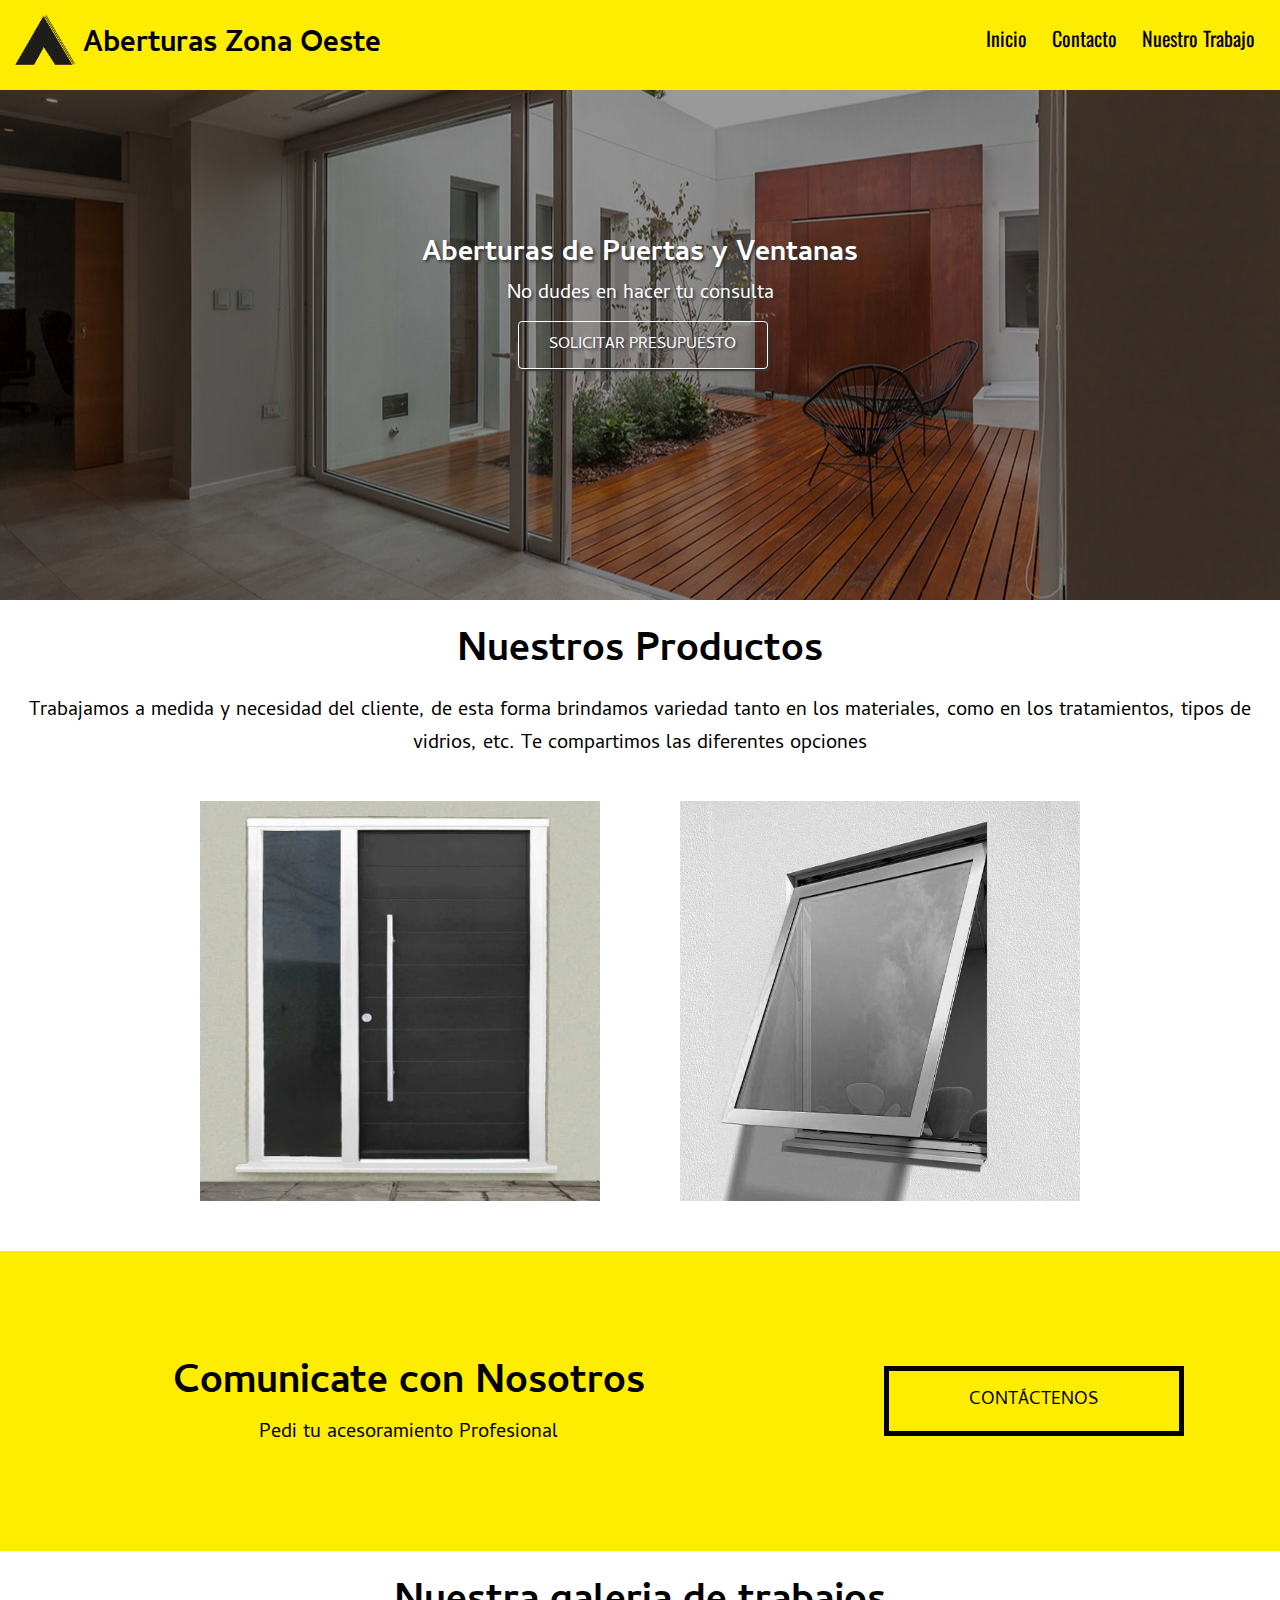
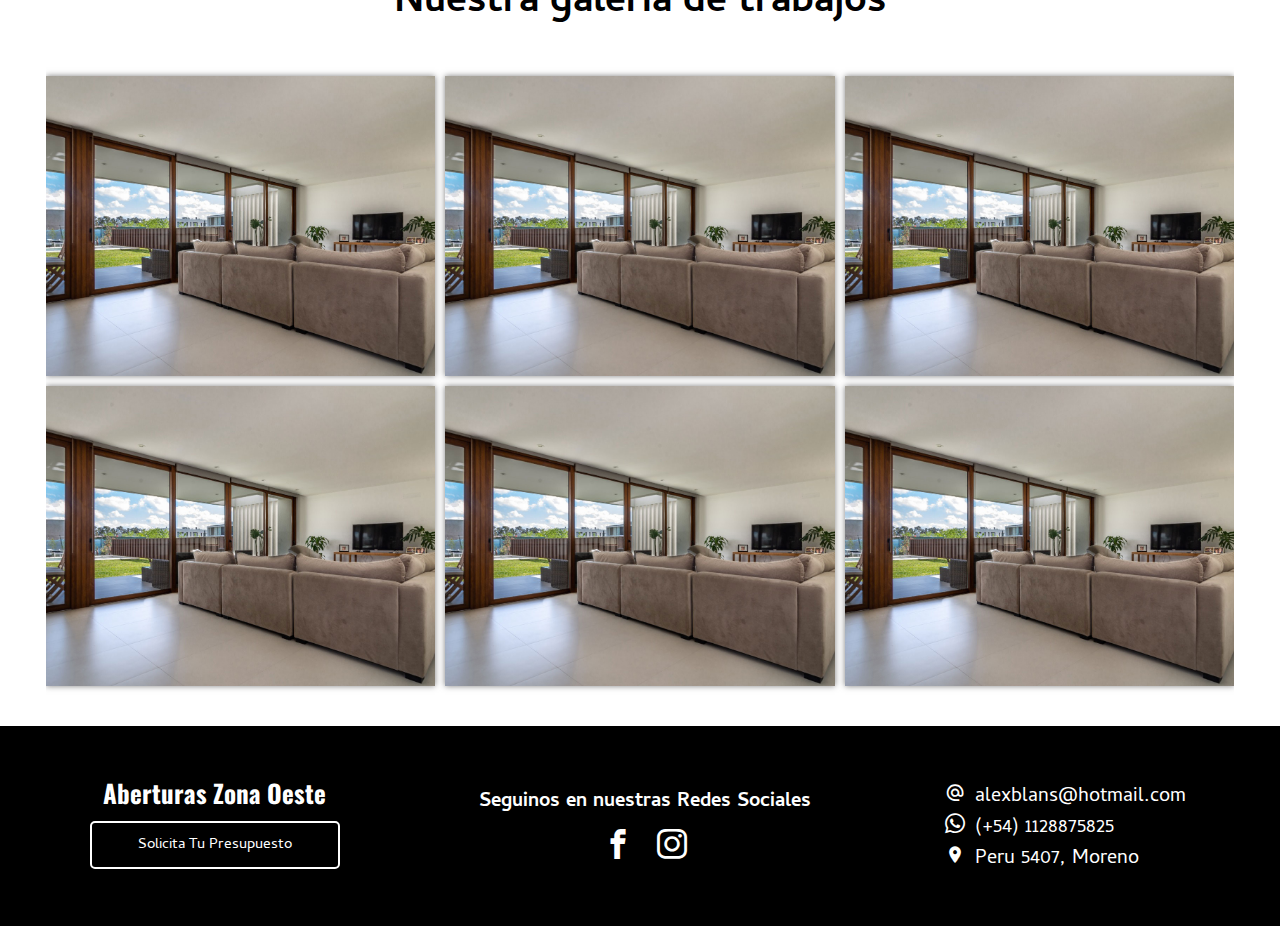
==== index.html @ d7ed2b97 "Add files via upload" ====
<!DOCTYPE html>
<html lang="es">

<head>
    <meta charset="UTF-8">
    <link rel="stylesheet" href="css/style.css">
    <link rel="stylesheet" href="css/icono1.css">
    <link rel="icon" href="img/logo2.png" type="image/x-icon">
    <meta name="viewport" content="width=device-width, initial-scale=1.0">
    <title>Aberturas</title>
</head>

<body>
    <header class="header">
        <div class="contenedor menu">
            <div class="logo">
                <a href="aberturas.html">
                    <img src="img/logo2sin.png" alt="">
                    <h1><strong>Aberturas Zona Oeste</strong></h1>
                </a>

            </div>
            <div class="nav">
                <nav>
                    <a href="">Inicio</a>
                    <a href="contacto.html">Contacto</a>
                    <a href="#">Nuestro Trabajo</a>
                </nav>
            </div>
        </div>
    </header>
    <main>
        <section class="section banner">
            <!-- <img src="C:\Users\alexb\OneDrive\Escritorio\Aberturas\img\banner3.png" alt=""> -->
            <div class="contenedor">
                <h2>Aberturas de Puertas y Ventanas</h2>
                <p>No dudes en hacer tu consulta</p>
                <a href="contacto.html">Solicitar Presupuesto</a>
            </div>
        </section>

        <section class="section section-card">
            <div class="contenedor">
                <div class="subtitulo2">
                    <h4>Nuestros Productos</h4>
                    <p>Trabajamos a medida y necesidad del cliente, de esta forma brindamos variedad tanto en los
                        materiales, como en los tratamientos, tipos de vidrios, etc. Te compartimos las diferentes
                        opciones</p>
                </div>
                <div class="contenedor-card">
                    <div class="box">
                        <div class="fotobx">
                            <img src="img/puerta.jpg" alt="">
                        </div>
                        <div class="contentbx">
                            <div class="content">
                                <h2>Puertas</h2>
                                <p>Puerta de madera y aluminio</p>
                                <p>De seguridad y anti robos</p>
                                <p>Mosquiteros</p>
                            </div>
                        </div>
                    </div>
                    <div class="box">
                        <div class="fotobx">
                            <img src="img/ventana.jpg" alt="">
                        </div>
                        <div class="contentbx">
                            <div class="content">
                                <h2>Ventanas</h2>
                                <p>Ventas de aluminio y PVC</p>
                                <p>Linea Modena, Atlezza, A30 y A40</p>
                            </div>
                        </div>
                    </div>
        </section>

        <section class="section section-contacto">
            <div class="contenedor">
                <div class="titulo-contacto">
                    <h4>Comunicate con Nosotros</h4>
                    <p>Pedi tu acesoramiento Profesional</p>
                </div>
                <div class="boton-contacto">
                    <a href="contacto.html">Contáctenos</a>
                </div>
            </div>
        </section>

        <section class="section section-galeria">
            <div class="contenedor">
                <h5>Nuestra galeria de trabajos</h5>
                <div class=" galeria">
                    <a href="#imagen1"><img src="img/banner5.png" alt=""></a>
                    <a href="#imagen2"><img src="img/banner5.png" alt=""></a>
                    <a href="#imagen3"><img src="img/banner5.png" alt=""></a>
                    <a href="#imagen4"><img src="img/banner5.png" alt=""></a>
                    <a href="#imagen5"><img src="img/banner5.png" alt=""></a>
                    <a href="#imagen6"><img src="img/banner5.png" alt=""></a>
                </div>
            </div>
        </section>
    </main>


    <!-- CAMBIOS ACÁ -->
    <footer>
        <div class="contenedor">
            <div class="solicitatupresupuesto margen">
                <h2>Aberturas Zona Oeste</h2>
                <a href="contacto.html">Solicita Tu Presupuesto</a>
            </div>
            <div class="redes margen">
                <h4>Seguinos en nuestras Redes Sociales</h4>
                <div class="sociales">
                    <a href="#" class="icon-facebook"></a>
                    <a href="#" class="icon-instagram"></a>
                </div>
            </div>
            <div class="direcciones margen">
                <ul>
                    <li class="icon-alternate_email"><a href="">alexblans@hotmail.com</a></li>
                    <li class="icon-whatsapp"><a href="">(+54) 1128875825</a></li>
                    <li class="icon-location_on"><a href="">Peru 5407, Moreno</a></li>
                </ul>
            </div>

        </div>
    </footer>
</body>

</html>

<!-- header -->


<!-- <header class="header">
    <div class="contenedor">
        <nav class="nav-contenedor">
            <div class="titulo">
            <h1>Aberturas Moreno</h1>
            <div class="logo"><img src="C:\Users\alexb\OneDrive\Escritorio\Aberturas\img\logo.png" alt=""></div>
           </div> 
            <div class="menu">
                <a href="#">Inicio</a>
                 <a href="#">Nuestro Trabajo</a>
                 <a href="#">Contacto</a>
            </div>
        </nav>
    </div>
</header> -->






<!-- productos -->

<!-- <div class="productos productos-top">
            <div class="producto">
                <img src="C:\Users\alexb\OneDrive\Escritorio\Aberturas\img\modena1aular.jpg" alt="">
                <div class="nombre-producto">Modena Aular</div>
            </div>
            <div class="producto">
                <img src="C:\Users\alexb\OneDrive\Escritorio\Aberturas\img\modena2aluar.jpg" alt="">
                <div class="nombre-producto">Modena 2 Aular</div>
            </div>
            <div class="producto">
                <img src="C:\Users\alexb\OneDrive\Escritorio\Aberturas\img\atlezzaaluar.jpg" alt="">
                <div class="nombre-producto">Atlezza Aular</div>
            </div>
        </div>
        <div class="productos productos-bot">
            <div class="producto">
                <img src="C:\Users\alexb\OneDrive\Escritorio\Aberturas\img\a30aluar.jpg" alt="">
                <div class="nombre-producto">A30 Aular</div>
            </div>
            <div class="producto">
                <img src="C:\Users\alexb\OneDrive\Escritorio\Aberturas\img\a30rpt.jpg" alt="">
                <div class="nombre-producto">A30 RPT</div>
            </div>
            <div class="producto">
                <img src="C:\Users\alexb\OneDrive\Escritorio\Aberturas\img\a40aluar.jpg" alt="">
                <div class="nombre-producto">A40 Aular</div>
            </div>
        </div> -->
<!-- <section class="section section-card">
            <div class="contenedor">
                <div class="subtitulo2">
                    <h4>Nuestros Servicios</h4>
                    <p>Trabajamos a medida y necesidad del cliente, de esta forma brindamos variedad tanto en los materiales, como en los tratamientos, tipos de vidrios, etc. Te compartimos las diferentes opciones</p>
                </div>
                <div class="contenedor-card">
                                <div class="box">
                                    <div class="fotobx">
                                        <img src="C:\Users\alexb\OneDrive\Escritorio\Aberturas\img\modena1aular.jpg" alt="">
                                    </div>
                                    <div class="contentbx">
                                        <div class="content">
                                            <h2>Modena ALUAR</h2>
                                            <p>Es el Sistema de Carpintería de Aluar que ha creado un estándar debido a su diseño y al equilibrio peso/resistencia. Su uso extendido lo transforma en el sistema más tradicional entre los carpinteros argentinos.</p>
                                        </div>
                                    </div>
                            </div>
                            <div class="box">
                                <div class="fotobx">
                                    <img src="C:\Users\alexb\OneDrive\Escritorio\Aberturas\img\modena2aluar.jpg" alt="">
                                </div>
                                <div class="contentbx">
                                    <div class="content">
                                        <h2>Modena 2 ALUAR</h2>
                                        <p>Evolución -en cuanto a tecnología, calidad, diseño y funcionalidad- del sistema Módena de Aluar, el más tradicional del mercado de aberturas en la Argentina.</p>
                                    </div>
                                </div>
                        </div>
                        <div class="box">
                            <div class="fotobx">
                                <img src="C:\Users\alexb\OneDrive\Escritorio\Aberturas\img\atlezzaaluar.jpg" alt="">
                            </div>
                            <div class="contentbx">
                                <div class="content">
                                    <h2>Atlezza ALUAR</h2>
                                    <p>Es el Sistema de Carpintería de mayor prestación de Aluar, diseñado para brindar confort, hermeticidad y resistencia en altura. La robustez de sus perfiles permite fabricar aberturas de gran tamaño, y su óptima aislación termo-acústica lo transforma en el producto premium de la compañía.</p>
                                </div>
                            </div>
                        </div>
                        <div class="box">
                            <div class="fotobx">
                                <img src="C:\Users\alexb\OneDrive\Escritorio\Aberturas\img\a30aluar.jpg" alt="">
                            </div>
                            <div class="contentbx">
                                <div class="content">
                                    <h2>A30 Modena ALUAR</h2>
                                    <p>Es el Sistema de Carpintería de mayor prestigio en el mercado, utilizado en las obras más emblemáticas, debido a su diseño y excelente performance.</p>
                                </div>
                            </div>
                       </div>
                       <div class="box">
                        <div class="fotobx">
                            <img src="C:\Users\alexb\OneDrive\Escritorio\Aberturas\img\a30rpt.jpg" alt="">
                        </div>
                        <div class="contentbx">
                            <div class="content">
                                <h2>A30 RPT ALUAR</h2>
                                <p>Es el Sistema de Carpintería de alta performance que posee Ruptura de Puente Térmico, lo cual reduce la transmisión térmica exterior-interior y mejora el confort interior.</p>
                            </div>
                        </div>
                   </div>
                   <div class="box">
                    <div class="fotobx">
                        <img src="C:\Users\alexb\OneDrive\Escritorio\Aberturas\img\a40aluar.jpg" alt="">
                    </div>
                    <div class="contentbx">
                        <div class="content">
                            <h2>A40 ALUAR</h2>
                            <p>Es el Sistema de Carpintería de mayor prestación de Aluar, diseñado para brindar confort, hermeticidad y resistencia en altura. La robustez de sus perfiles permite fabricar aberturas de gran tamaño, y su óptima aislación termo-acústica lo transforma en el producto premium de la compañía.</p>
                        </div>
                    </div>
               </div>
            </div>
        </div>
    </section> -->
---- css/style.css ----
@import url('https://fonts.googleapis.com/css2?family=Audiowide&family=Cambay&display=swap');
@import url('https://fonts.googleapis.com/css2?family=Oswald&display=swap');
@import url(header.css);
@import url(banner.css);
@import url(titulos.css);
@import url(cards.css);
@import url(scontacto.css);
@import url(footer.css);
@import url(contacto.css);
@import url(galeria.css);



*{
    margin: 0;
    padding: 0;
    box-sizing: border-box;
    font-family: 'Cambay', sans-serif;
    /* background: #f0f0f0; */
}
.contenedor{
    width: 1250px;
    margin: auto;
}
.section{
    text-align: center;
    width: 100%;

}
@media (max-width: 1250px){
    .section{
        flex-direction: column;
    }
    .contenedor{
        width: 1024px;

    }

}
@media (max-width: 1024px){
    .contenedor{
        width: 780px;


    }
    .banner img{
        overflow: hidden;

    }

}
@media (max-width: 780px){
    .contenedor{
        width: 470px;

    }
}

/* CAMBIOS ACÁ*/
@media (max-width: 780px){
    .contenedor{
        width: 100%;

    }

}
---- css/icono1.css ----
@font-face {
  font-family: 'icomoon';
  src:  url('fonts/icomoon.eot?8zme5m');
  src:  url('fonts/icomoon.eot?8zme5m#iefix') format('embedded-opentype'),
    url('fonts/icomoon.ttf?8zme5m') format('truetype'),
    url('fonts/icomoon.woff?8zme5m') format('woff'),
    url('fonts/icomoon.svg?8zme5m#icomoon') format('svg');
  font-weight: normal;
  font-style: normal;
  font-display: block;
}

[class^="icon-"], [class*=" icon-"] {
  /* use !important to prevent issues with browser extensions that change fonts */
  font-family: 'icomoon' !important;
  speak: never;
  font-style: normal;
  font-weight: normal;
  font-variant: normal;
  text-transform: none;
  line-height: 1;

  /* Better Font Rendering =========== */
  -webkit-font-smoothing: antialiased;
  -moz-osx-font-smoothing: grayscale;
}

.icon-whatsapp1:before {
  content: "\e900";
  color: #25d366;
}
.icon-snooze:before {
  content: "\e901";
}
.icon-call:before {
  content: "\e902";
}
.icon-email:before {
  content: "\e903";
}
.icon-location_on:before {
  content: "\e904";
}
.icon-stay_current_portrait:before {
  content: "\e905";
}
.icon-mail_outline:before {
  content: "\e906";
}
.icon-alternate_email:before {
  content: "\e907";
}
.icon-access_alarm:before {
  content: "\e908";
}
.icon-gps_fixed:before {
  content: "\e909";
}
.icon-local_atm:before {
  content: "\e90a";
}
.icon-arrow_back_ios:before {
  content: "\e90b";
}
.icon-arrow_forward_ios:before {
  content: "\e90c";
}
.icon-home:before {
  content: "\e90d";
}
.icon-facebook:before {
  content: "\ea90";
}
.icon-instagram:before {
  content: "\ea92";
}
.icon-whatsapp:before {
  content: "\ea93";
}
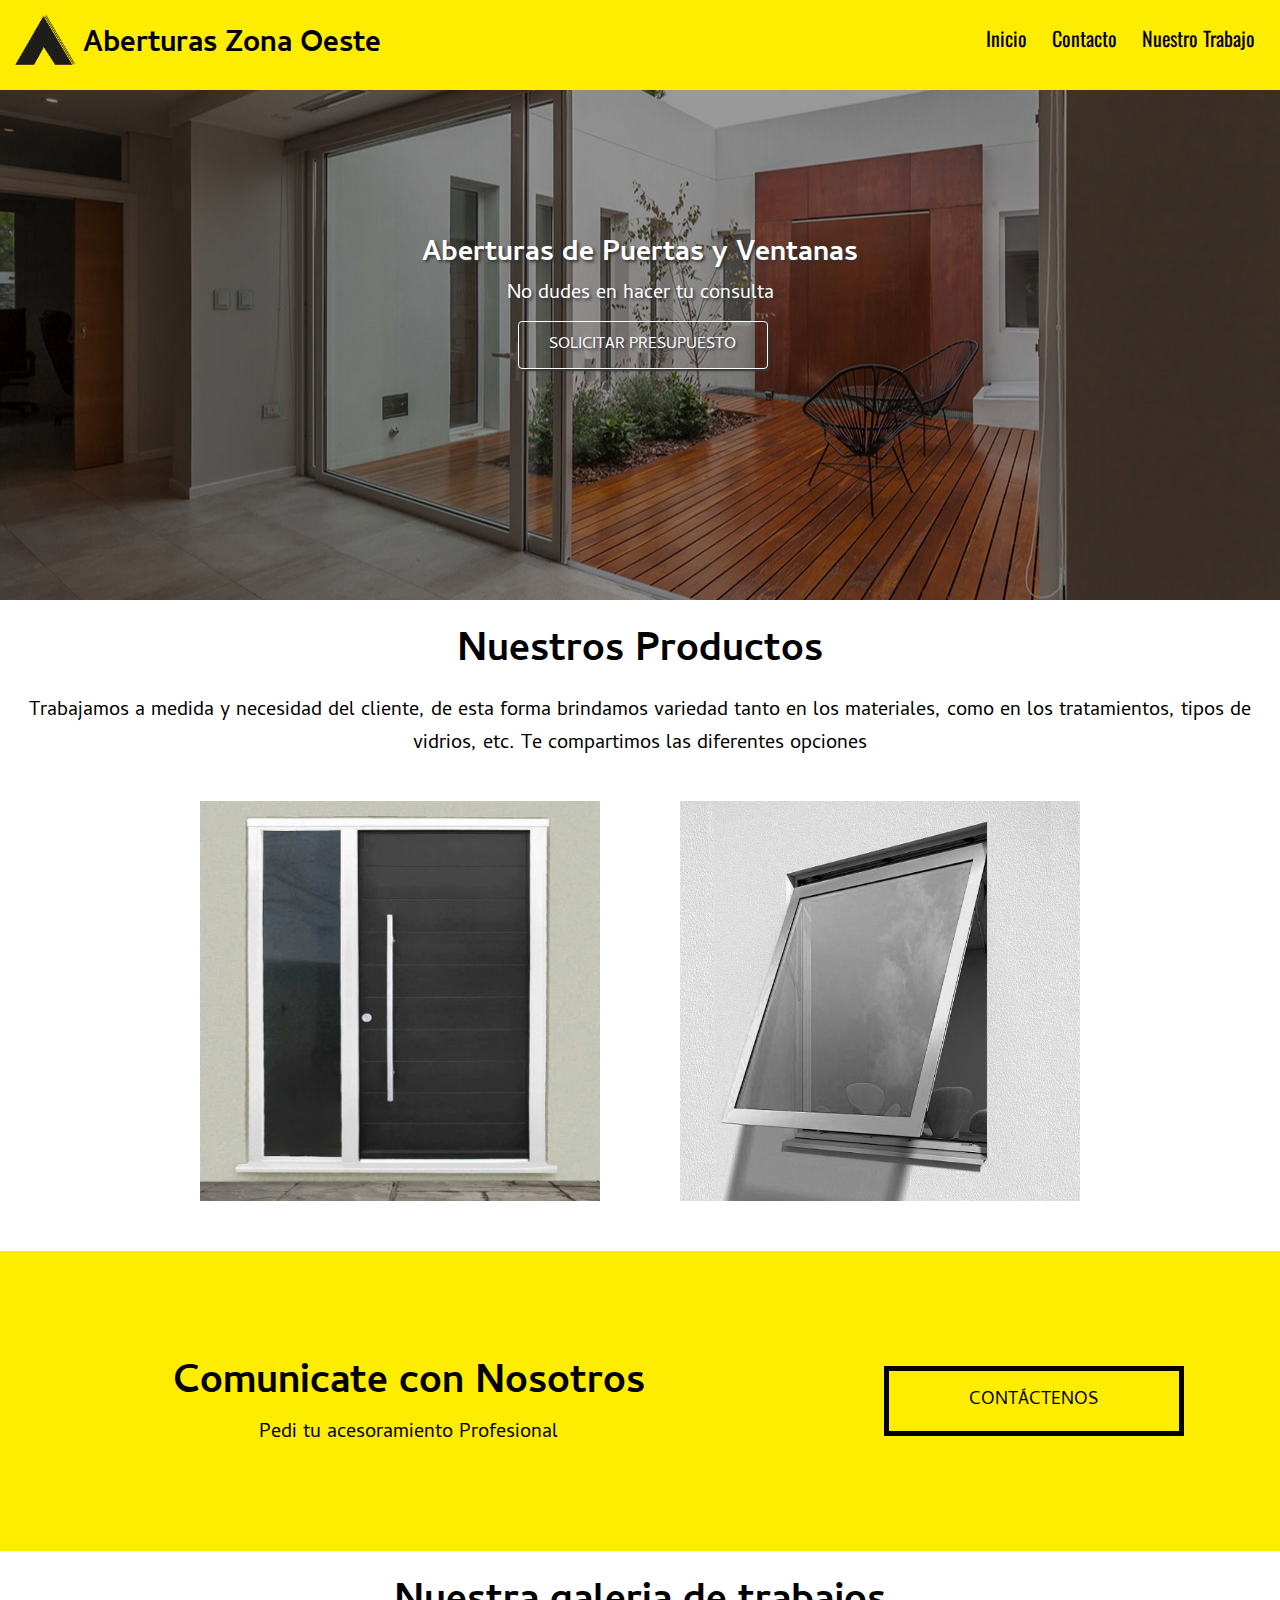
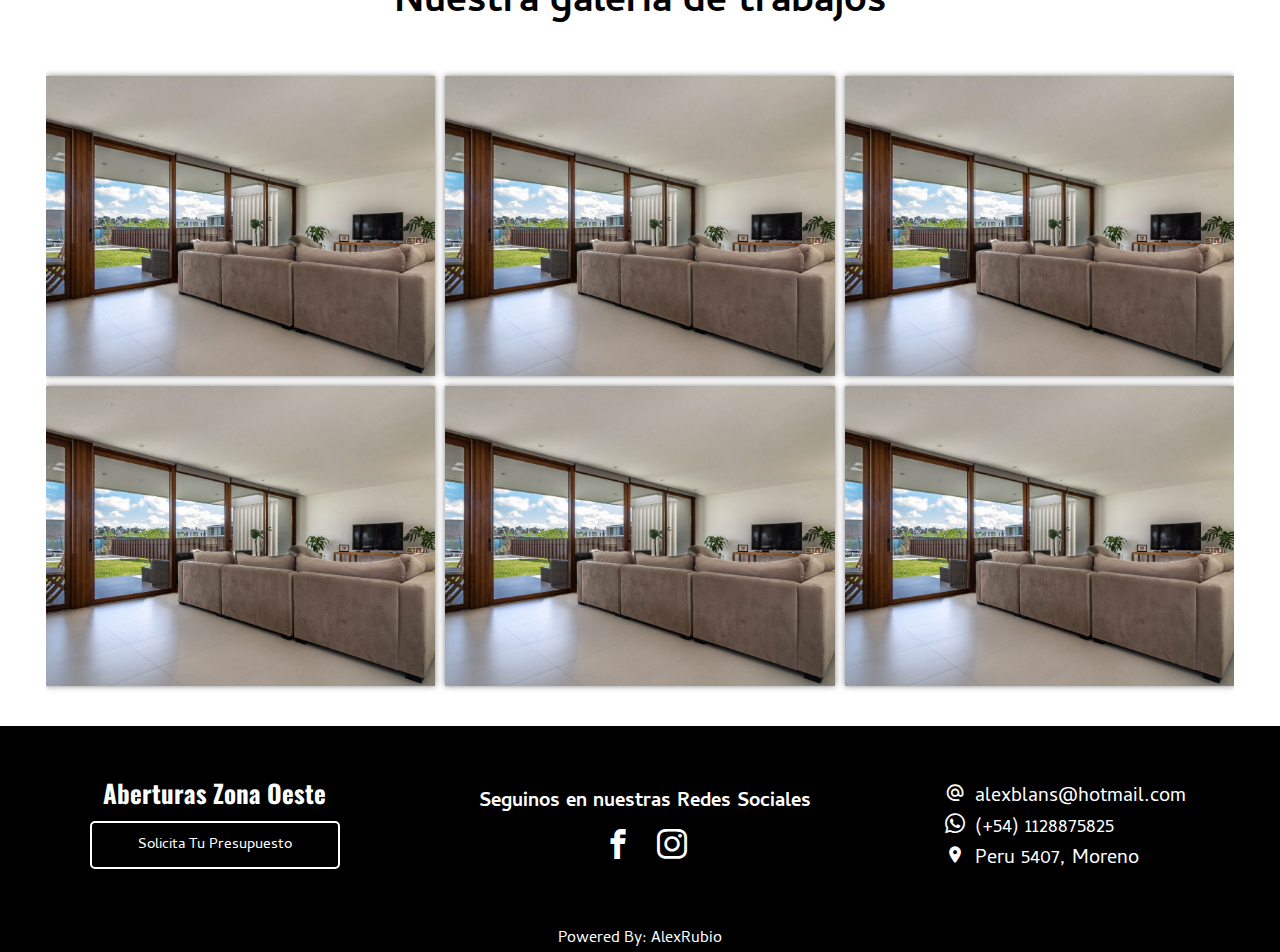
==== commit 73c18d16: "Add files via upload" ====
--- a/index.html
+++ b/index.html
@@ -124,140 +124,9 @@
                     <li class="icon-location_on"><a href="">Peru 5407, Moreno</a></li>
                 </ul>
             </div>
-
         </div>
+        <p>Powered By: <a href="index.html" target="_blank" rel="noopener noreferrer">AlexRubio</a></p>
     </footer>
 </body>
 
-</html>
-
-<!-- header -->
-
-
-<!-- <header class="header">
-    <div class="contenedor">
-        <nav class="nav-contenedor">
-            <div class="titulo">
-            <h1>Aberturas Moreno</h1>
-            <div class="logo"><img src="C:\Users\alexb\OneDrive\Escritorio\Aberturas\img\logo.png" alt=""></div>
-           </div> 
-            <div class="menu">
-                <a href="#">Inicio</a>
-                 <a href="#">Nuestro Trabajo</a>
-                 <a href="#">Contacto</a>
-            </div>
-        </nav>
-    </div>
-</header> -->
-
-
-
-
-
-
-<!-- productos -->
-
-<!-- <div class="productos productos-top">
-            <div class="producto">
-                <img src="C:\Users\alexb\OneDrive\Escritorio\Aberturas\img\modena1aular.jpg" alt="">
-                <div class="nombre-producto">Modena Aular</div>
-            </div>
-            <div class="producto">
-                <img src="C:\Users\alexb\OneDrive\Escritorio\Aberturas\img\modena2aluar.jpg" alt="">
-                <div class="nombre-producto">Modena 2 Aular</div>
-            </div>
-            <div class="producto">
-                <img src="C:\Users\alexb\OneDrive\Escritorio\Aberturas\img\atlezzaaluar.jpg" alt="">
-                <div class="nombre-producto">Atlezza Aular</div>
-            </div>
-        </div>
-        <div class="productos productos-bot">
-            <div class="producto">
-                <img src="C:\Users\alexb\OneDrive\Escritorio\Aberturas\img\a30aluar.jpg" alt="">
-                <div class="nombre-producto">A30 Aular</div>
-            </div>
-            <div class="producto">
-                <img src="C:\Users\alexb\OneDrive\Escritorio\Aberturas\img\a30rpt.jpg" alt="">
-                <div class="nombre-producto">A30 RPT</div>
-            </div>
-            <div class="producto">
-                <img src="C:\Users\alexb\OneDrive\Escritorio\Aberturas\img\a40aluar.jpg" alt="">
-                <div class="nombre-producto">A40 Aular</div>
-            </div>
-        </div> -->
-<!-- <section class="section section-card">
-            <div class="contenedor">
-                <div class="subtitulo2">
-                    <h4>Nuestros Servicios</h4>
-                    <p>Trabajamos a medida y necesidad del cliente, de esta forma brindamos variedad tanto en los materiales, como en los tratamientos, tipos de vidrios, etc. Te compartimos las diferentes opciones</p>
-                </div>
-                <div class="contenedor-card">
-                                <div class="box">
-                                    <div class="fotobx">
-                                        <img src="C:\Users\alexb\OneDrive\Escritorio\Aberturas\img\modena1aular.jpg" alt="">
-                                    </div>
-                                    <div class="contentbx">
-                                        <div class="content">
-                                            <h2>Modena ALUAR</h2>
-                                            <p>Es el Sistema de Carpintería de Aluar que ha creado un estándar debido a su diseño y al equilibrio peso/resistencia. Su uso extendido lo transforma en el sistema más tradicional entre los carpinteros argentinos.</p>
-                                        </div>
-                                    </div>
-                            </div>
-                            <div class="box">
-                                <div class="fotobx">
-                                    <img src="C:\Users\alexb\OneDrive\Escritorio\Aberturas\img\modena2aluar.jpg" alt="">
-                                </div>
-                                <div class="contentbx">
-                                    <div class="content">
-                                        <h2>Modena 2 ALUAR</h2>
-                                        <p>Evolución -en cuanto a tecnología, calidad, diseño y funcionalidad- del sistema Módena de Aluar, el más tradicional del mercado de aberturas en la Argentina.</p>
-                                    </div>
-                                </div>
-                        </div>
-                        <div class="box">
-                            <div class="fotobx">
-                                <img src="C:\Users\alexb\OneDrive\Escritorio\Aberturas\img\atlezzaaluar.jpg" alt="">
-                            </div>
-                            <div class="contentbx">
-                                <div class="content">
-                                    <h2>Atlezza ALUAR</h2>
-                                    <p>Es el Sistema de Carpintería de mayor prestación de Aluar, diseñado para brindar confort, hermeticidad y resistencia en altura. La robustez de sus perfiles permite fabricar aberturas de gran tamaño, y su óptima aislación termo-acústica lo transforma en el producto premium de la compañía.</p>
-                                </div>
-                            </div>
-                        </div>
-                        <div class="box">
-                            <div class="fotobx">
-                                <img src="C:\Users\alexb\OneDrive\Escritorio\Aberturas\img\a30aluar.jpg" alt="">
-                            </div>
-                            <div class="contentbx">
-                                <div class="content">
-                                    <h2>A30 Modena ALUAR</h2>
-                                    <p>Es el Sistema de Carpintería de mayor prestigio en el mercado, utilizado en las obras más emblemáticas, debido a su diseño y excelente performance.</p>
-                                </div>
-                            </div>
-                       </div>
-                       <div class="box">
-                        <div class="fotobx">
-                            <img src="C:\Users\alexb\OneDrive\Escritorio\Aberturas\img\a30rpt.jpg" alt="">
-                        </div>
-                        <div class="contentbx">
-                            <div class="content">
-                                <h2>A30 RPT ALUAR</h2>
-                                <p>Es el Sistema de Carpintería de alta performance que posee Ruptura de Puente Térmico, lo cual reduce la transmisión térmica exterior-interior y mejora el confort interior.</p>
-                            </div>
-                        </div>
-                   </div>
-                   <div class="box">
-                    <div class="fotobx">
-                        <img src="C:\Users\alexb\OneDrive\Escritorio\Aberturas\img\a40aluar.jpg" alt="">
-                    </div>
-                    <div class="contentbx">
-                        <div class="content">
-                            <h2>A40 ALUAR</h2>
-                            <p>Es el Sistema de Carpintería de mayor prestación de Aluar, diseñado para brindar confort, hermeticidad y resistencia en altura. La robustez de sus perfiles permite fabricar aberturas de gran tamaño, y su óptima aislación termo-acústica lo transforma en el producto premium de la compañía.</p>
-                        </div>
-                    </div>
-               </div>
-            </div>
-        </div>
-    </section> -->+</html>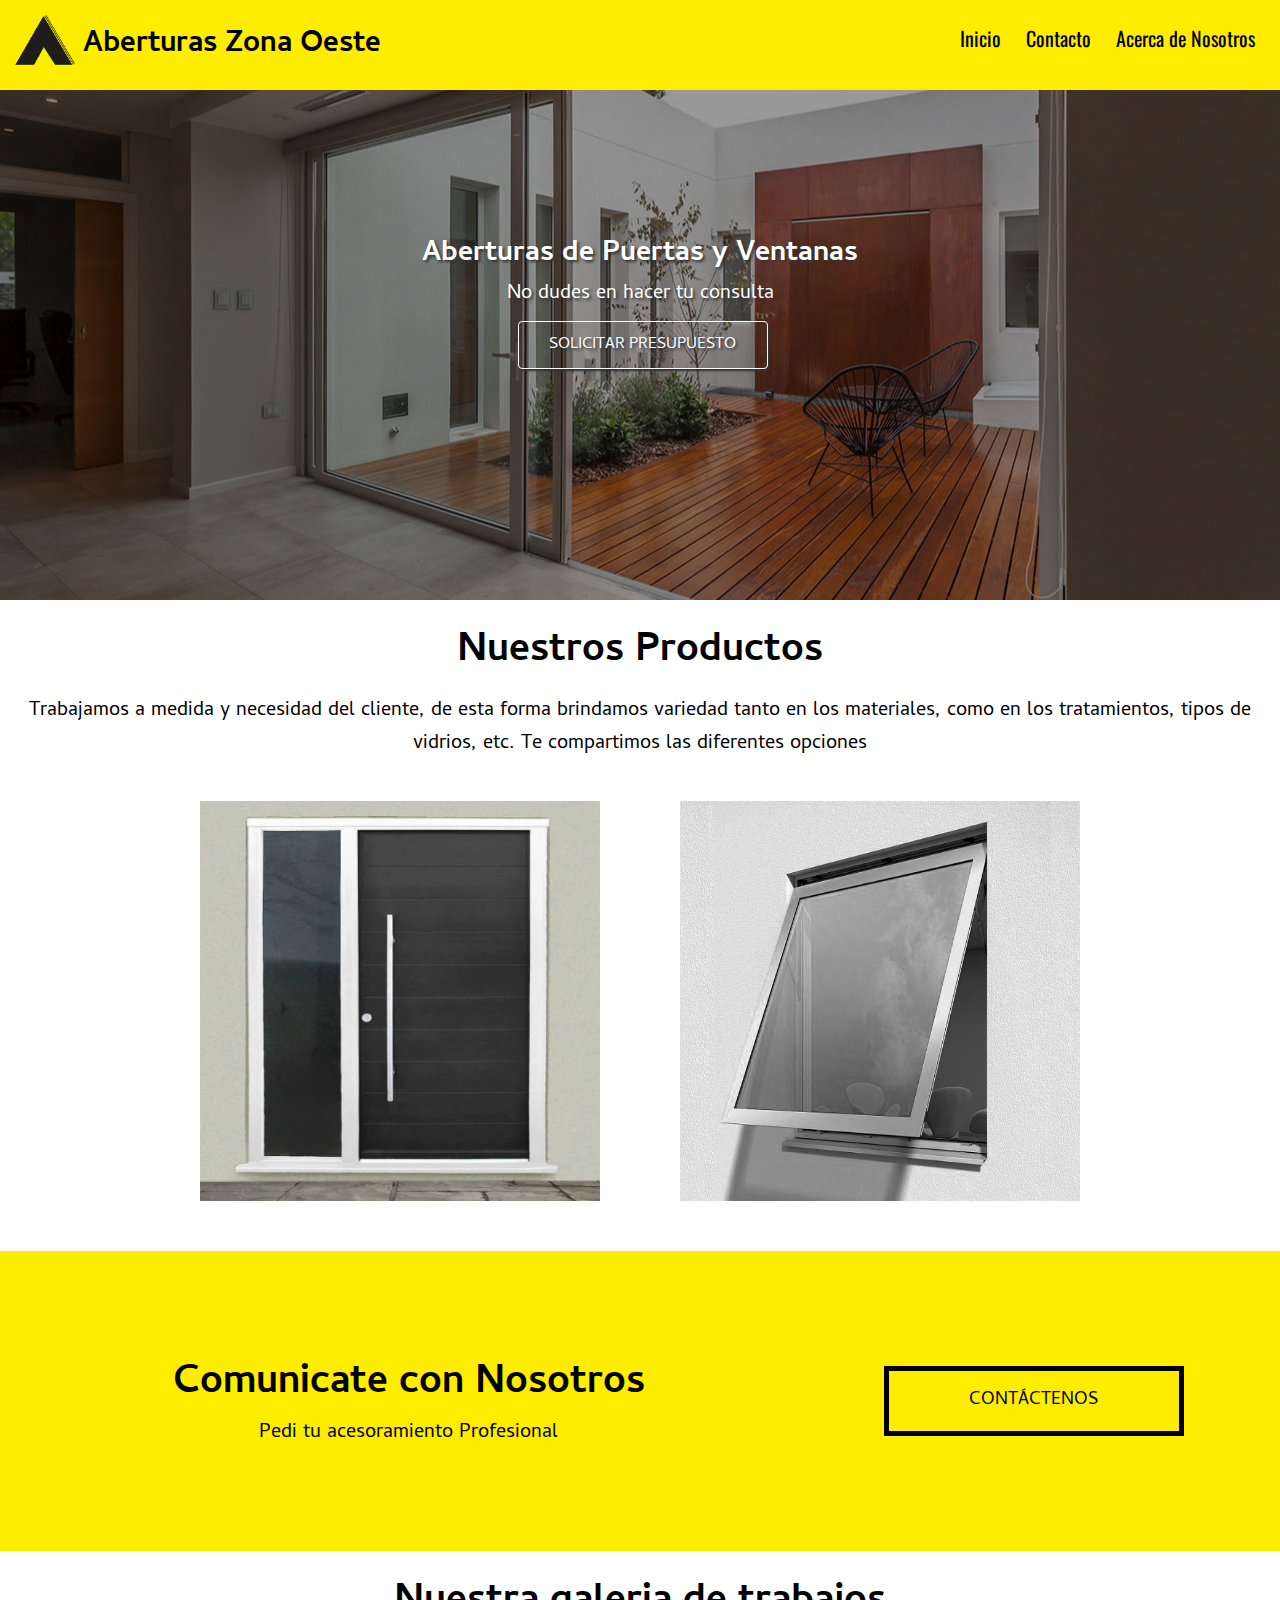
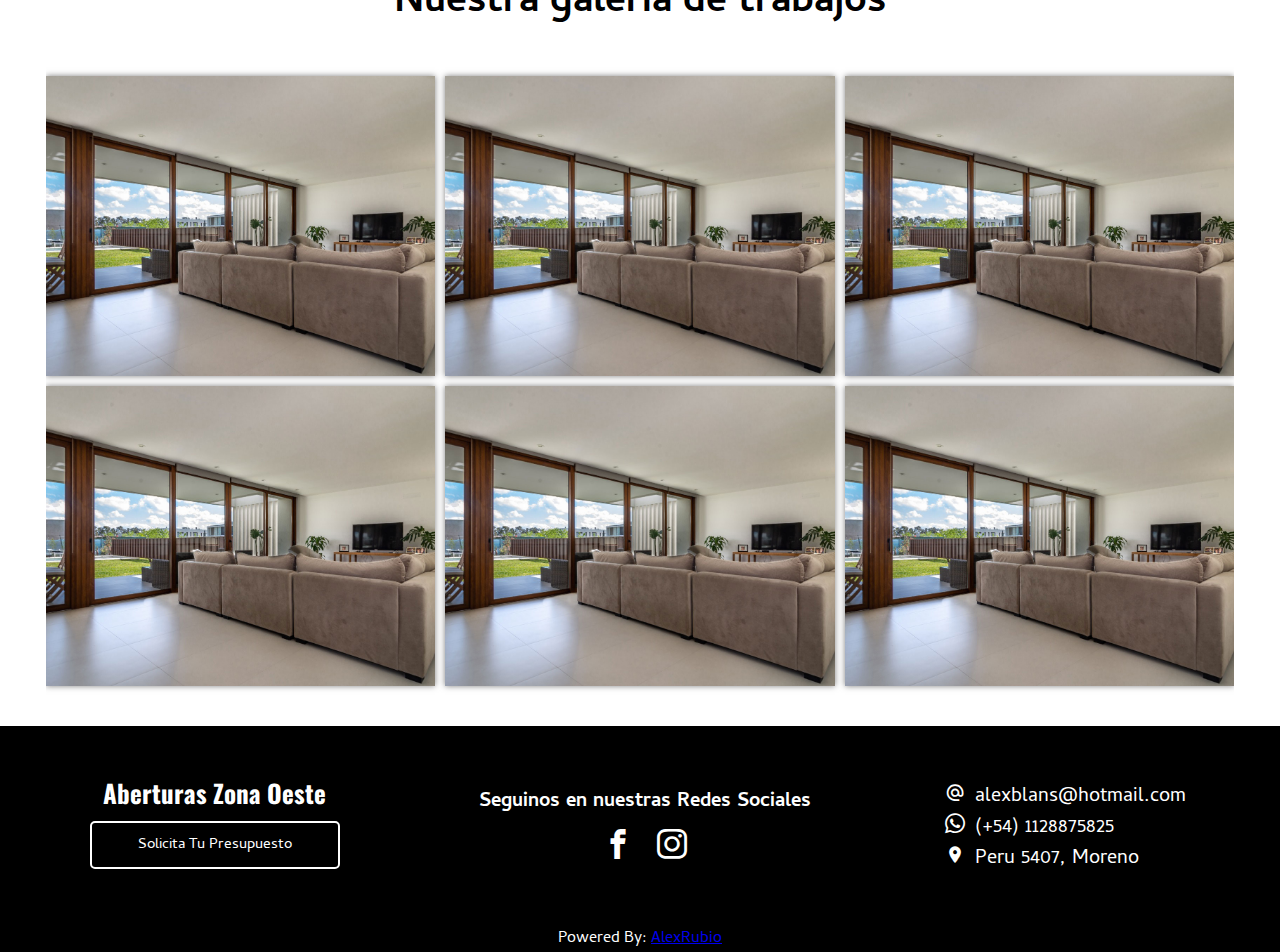
==== commit bcc72b87: "Add files via upload" ====
--- a/index.html
+++ b/index.html
@@ -7,7 +7,7 @@
     <link rel="stylesheet" href="css/icono1.css">
     <link rel="icon" href="img/logo2.png" type="image/x-icon">
     <meta name="viewport" content="width=device-width, initial-scale=1.0">
-    <title>Aberturas</title>
+    <title>Aberturas Zona Oeste</title>
 </head>
 
 <body>
@@ -22,9 +22,9 @@
             </div>
             <div class="nav">
                 <nav>
-                    <a href="">Inicio</a>
+                    <a href="index.html">Inicio</a>
                     <a href="contacto.html">Contacto</a>
-                    <a href="#">Nuestro Trabajo</a>
+                    <a href="nosotros.html">Acerca de Nosotros</a>
                 </nav>
             </div>
         </div>
--- a/css/style.css
+++ b/css/style.css
@@ -9,6 +9,8 @@
 @import url(footer.css);
 @import url(contacto.css);
 @import url(galeria.css);
+@import url(nosotros.css);
+
 
 
 
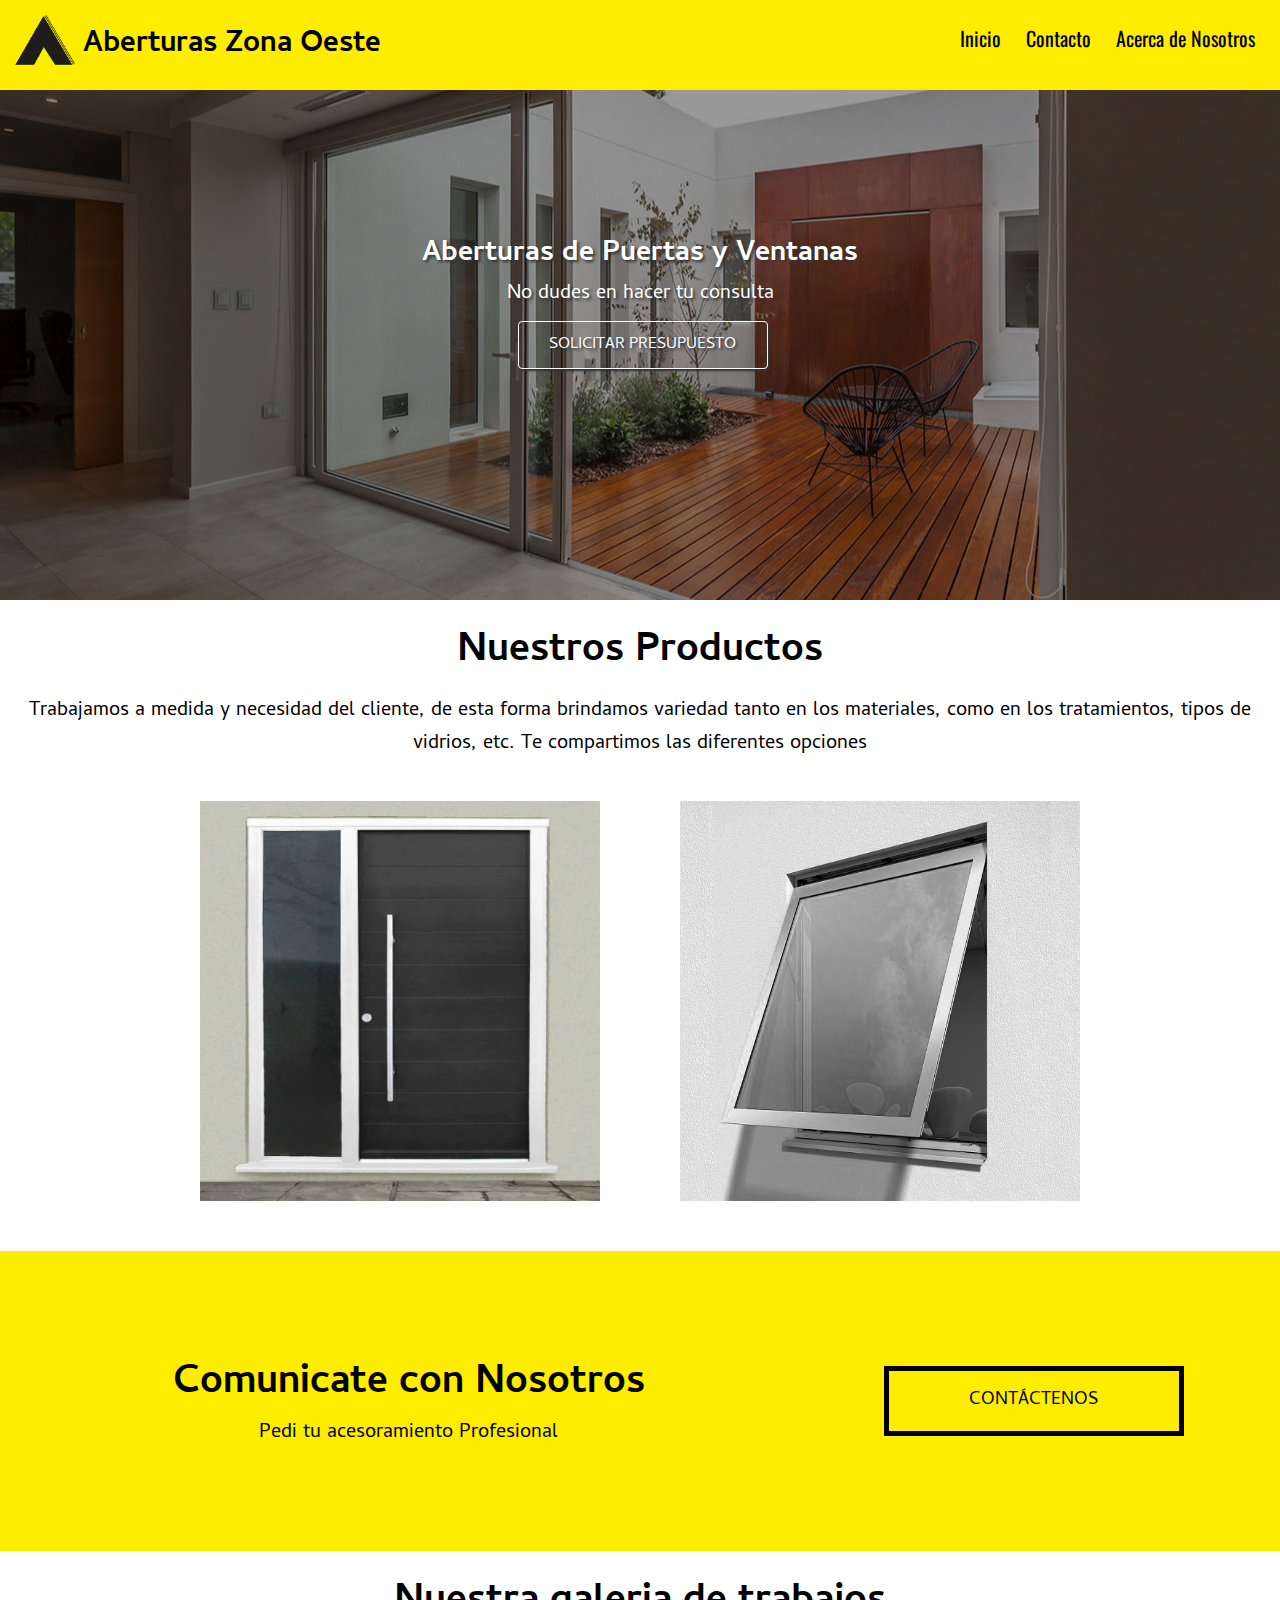
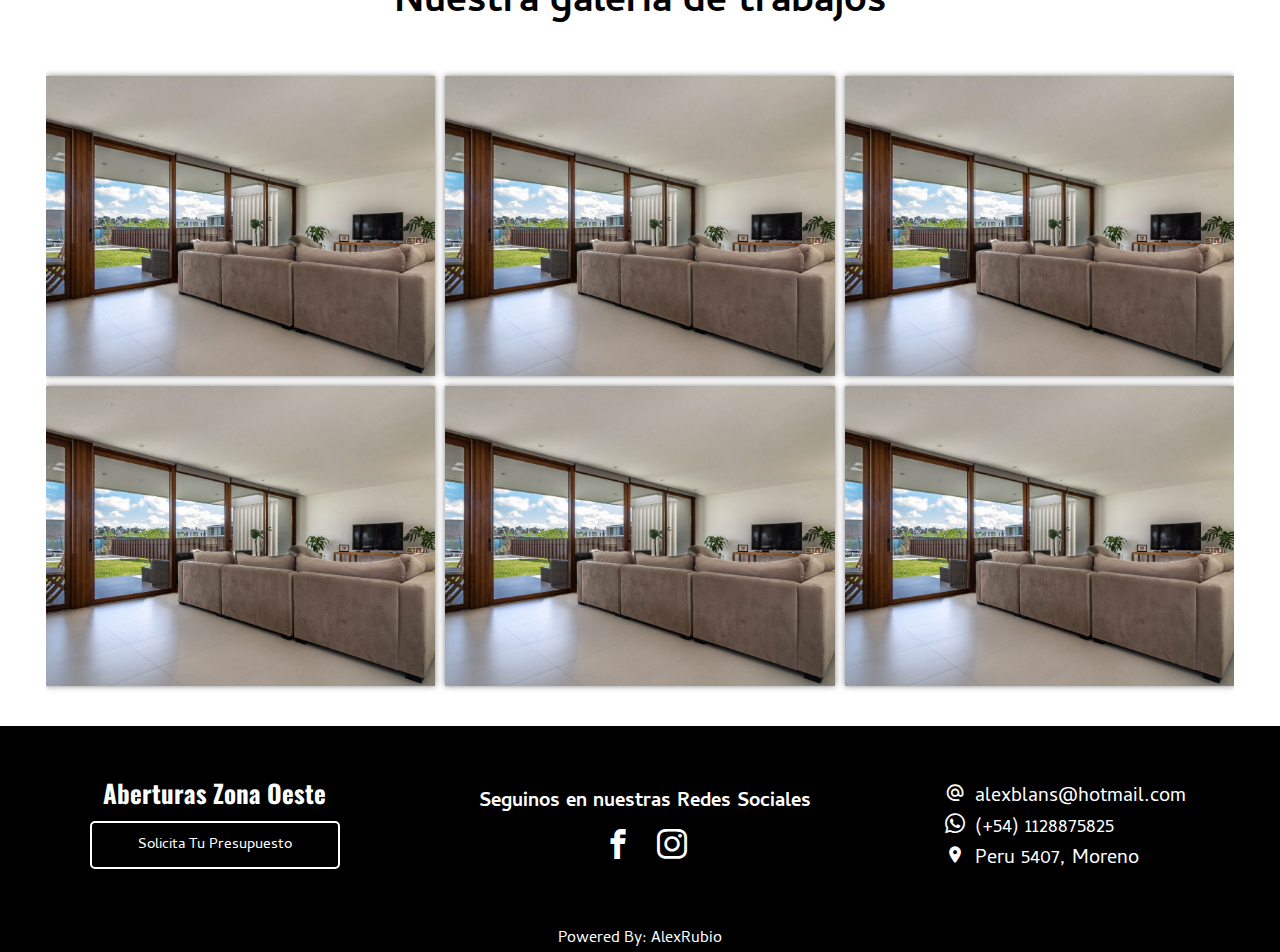
==== commit 564a80be: "Add files via upload" ====
--- a/index.html
+++ b/index.html
@@ -14,7 +14,7 @@
     <header class="header">
         <div class="contenedor menu">
             <div class="logo">
-                <a href="aberturas.html">
+                <a href="index.html">
                     <img src="img/logo2sin.png" alt="">
                     <h1><strong>Aberturas Zona Oeste</strong></h1>
                 </a>
